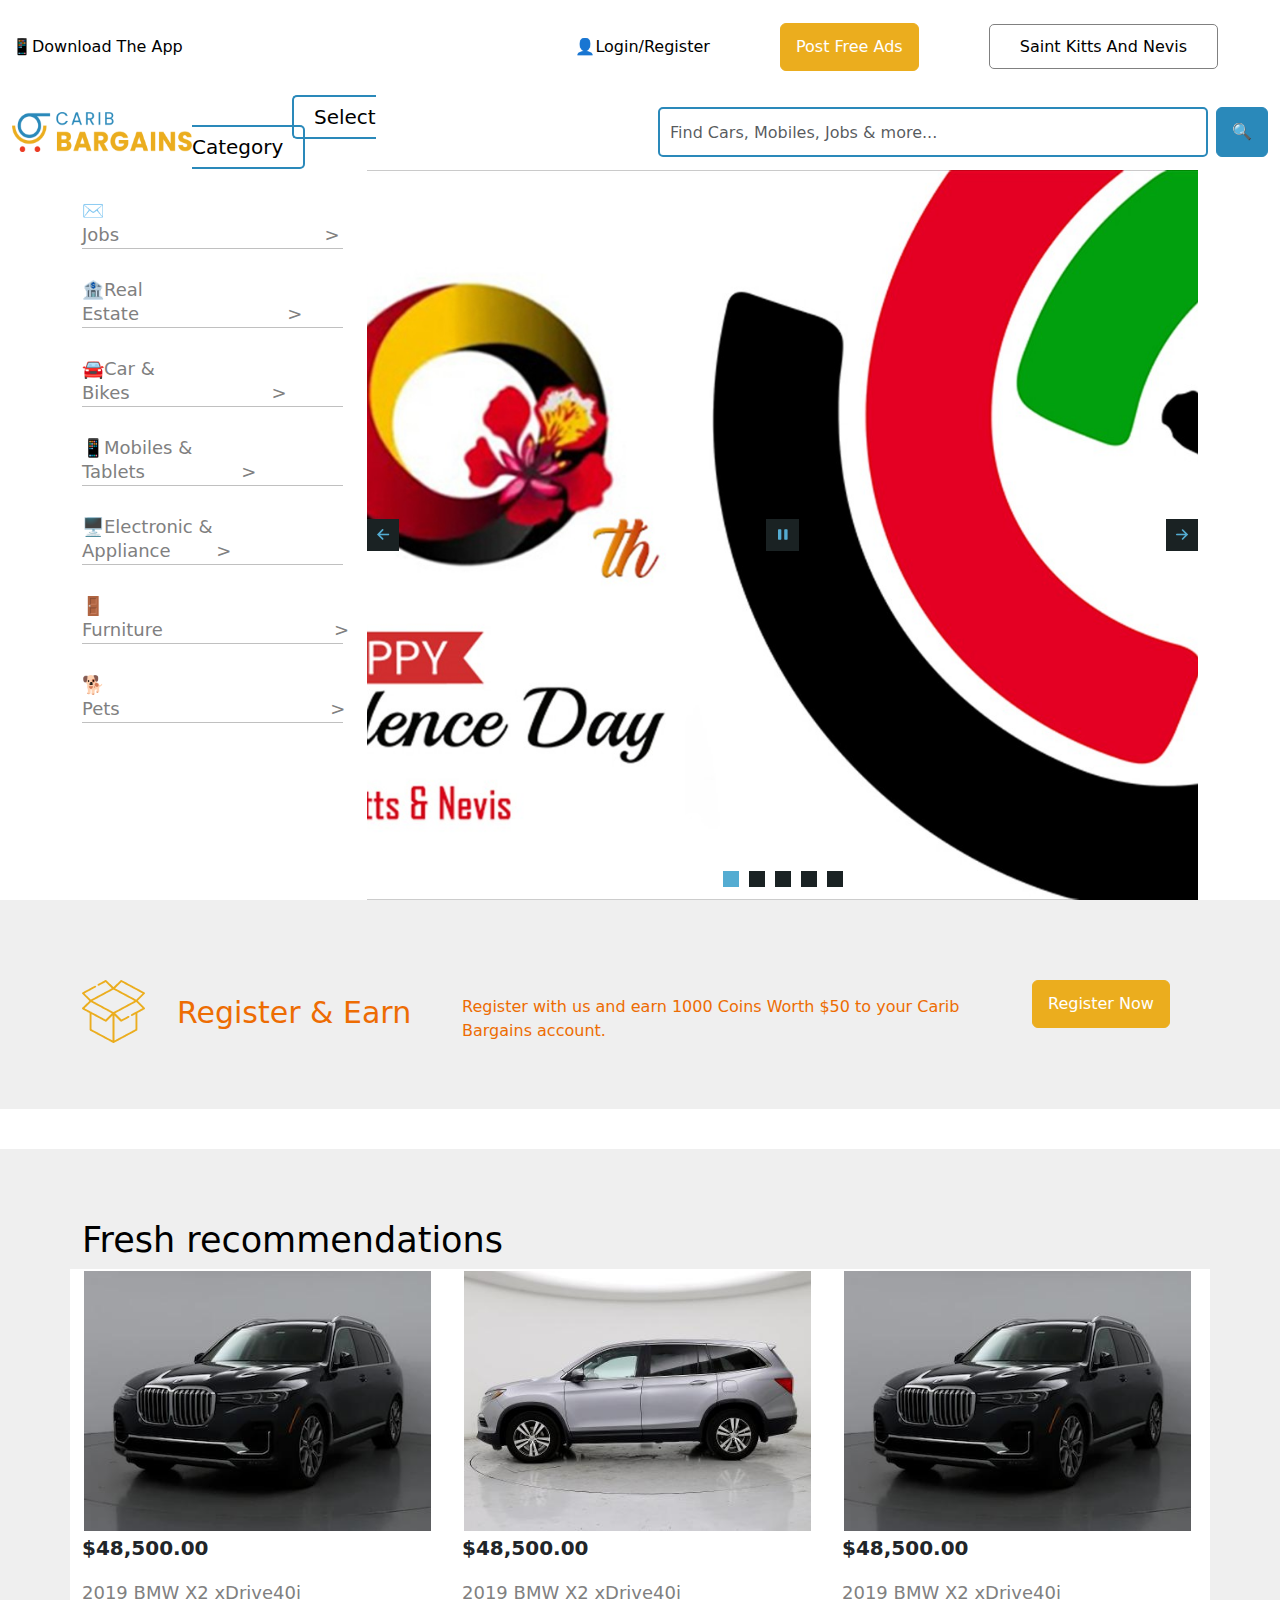
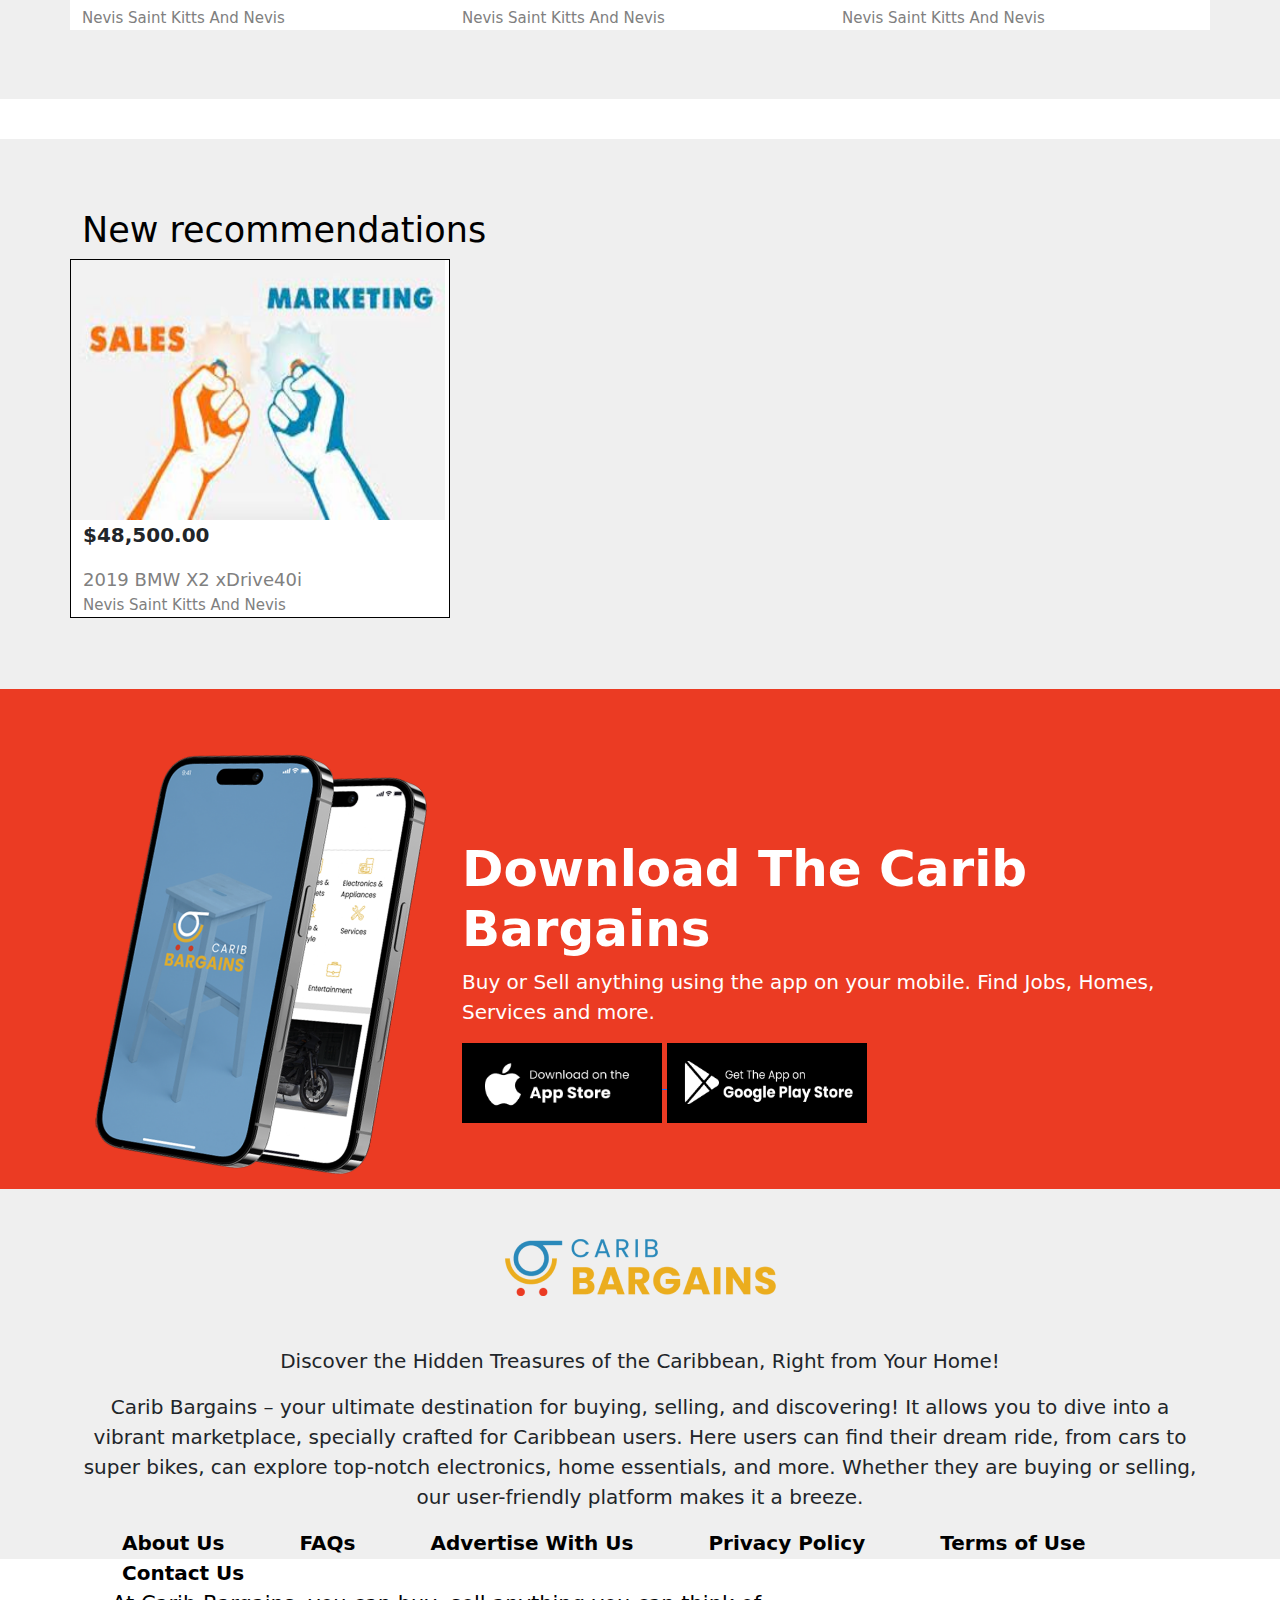
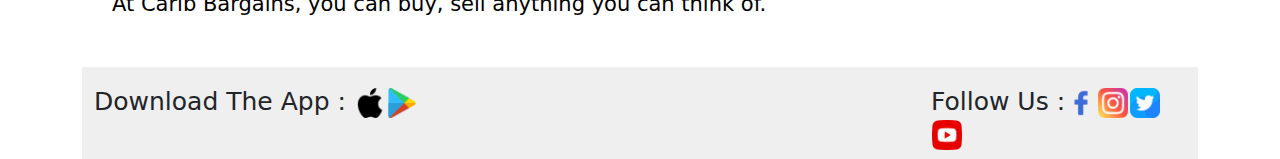
==== index.html @ 349524bf "done" ====
<!DOCTYPE html>
<html>
<head>
	<meta charset="utf-8">
	<meta name="viewport" content="width=device-width, initial-scale=1">
	<title>Carib Bargains</title>
	<link rel="stylesheet" type="text/css" href="https://cdn.jsdelivr.net/npm/bootstrap@5.3.2/dist/css/bootstrap.min.css">
   <link rel="stylesheet" type="text/css" href="css/style.css">
</head>
<!-- Start WOWSlider.com HEAD section -->
<link rel="stylesheet" type="text/css" href="engine1/style.css" />
<script type="text/javascript" src="engine1/jquery.js"></script>
<!-- End WOWSlider.com HEAD section -->
<body>

<nav class="navbar navbar-expand-lg">
  <div class="container-fluid nav1">
    <a href="">📱Download The App</a>
    <button class="navbar-toggler" type="button" data-bs-toggle="collapse" data-bs-target="#navbarSupportedContent" aria-controls="navbarSupportedContent" aria-expanded="false" aria-label="Toggle navigation">
      <span class="navbar-toggler-icon"></span>
    </button>
    <div class="collapse navbar-collapse" id="navbarSupportedContent">
      <ul class="navbar-nav ms-auto">
        <li>
            <a href="">👤Login/Register</a>
            <a class="btn btn-primary" href="">Post Free Ads</a>
            <a class="btn1 btn-primary" href="">Saint Kitts And Nevis</a>
        </li>
      </ul>
    </div>
  </div>
</nav>

<header>
<nav class="navbar navbar-expand-lg navbar-light nav1">
  <div class="container-fluid">
    <a href="">
    <img src="images/img2.jpg">
</a>
    <div class="collapse navbar-collapse" id="navbarSupportedContent">
      <ul class="navbar-nav ms-auto">
        <li>
            <a class="btn2 btn-primary" href="">Select Category</a>
        </li>
      </ul>
    </div>
      <div class="collapse navbar-collapse" id="navbarSupportedContent">
      <form class="d-flex">
        <input class="form-control me-2" type="search" placeholder="Find Cars, Mobiles, Jobs & more..." aria-label="Search">
        <button class="btn btn-outline-success" type="submit">🔍</button>
      </form>
    </div>
</div>
  </div>
</nav>
</header>
<div class="container">
        <div class="row">
            <div class="col-md-3 nav02">
            	<div class="nav2 ">
                <a href="">✉️Jobs<del>hhhhhhhhhhhhhhhggg</del>></a><br>
                <span class="tooltiptext">IT-Engineer & Developer<br>
Sales & Marketing<br>
Hotel & Travel Executive<br>
Others</span>
            </div>
                <div class="nav2">
                	<a href="">🏦Real Estate<del>hhhhhhhhhhhhh</del>></a><br>
                	<span class="tooltiptext">Commercial Property For Rent<br>
Houses - Apartments For Rent<br>
Others</span>
                </div>
                <div class="nav2">
                	<a href="">🚘Car & Bikes<del>hhhhihhhhhhhh</del>></a><br>
                	<span class="tooltiptext">Commerial Vehicles<br>
Motorcycles<br>
Scooters<br>
Spare-Parts<br>
Other</span>
                </div>
                <div class="nav2">
                	<a href="">📱Mobiles & Tablets<del>hhihhhhhh</del>></a><br>
                	<span class="tooltiptext">Mobile Phones<br>
Accessories<br>
Others</span>
                </div>
                <div class="nav2">
                	<a href="">🖥️Electronic & Appliance<del>hhhh</del>></a><br>
                	<span class="tooltiptext">ACs,TV & Fridge<br>
Computers & Laptop<br>
Others</span>
                </div>
                <div class="nav2">
                	<a href="">🚪Furniture<del>hhhhhhhhhhhhhhh</del>></a><br>
                	<span class="tooltiptext">Sofa & Dining<br>
Kids Furniture<br>
Others</span>
                </div>
                <div class="nav2">
                     <a href="">🐕Pets<del>hhhihhhhhhhhhhhhggg</del>></a><br>
                     <span class="tooltiptext">Fishes & Aquarium
<br>Dogs</span>
                </div>
            </div>
            <div class="col-md-9 nav3">
            	<!-- Start WOWSlider.com BODY section -->
<div id="wowslider-container1">
<div class="ws_images"><ul>
		<li><img src="data1/images/img3.jpg" alt="img3" title="img3" id="wows1_0"/></li>
		<li><img src="data1/images/img4.jpg" alt="img4" title="img4" id="wows1_1"/></li>
		<li><img src="data1/images/img5.jpg" alt="img5" title="img5" id="wows1_2"/></li>
		<li><a href="http://wowslider.net"><img src="data1/images/img6.jpg" alt="css slider" title="img6" id="wows1_3"/></a></li>
		<li><img src="data1/images/img7.jpg" alt="img7" title="img7" id="wows1_4"/></li>
	</ul></div>
	<div class="ws_bullets"><div>
		<a href="#" title="img3"><span><img src="data1/tooltips/img3.jpg" alt="img3"/>1</span></a>
		<a href="#" title="img4"><span><img src="data1/tooltips/img4.jpg" alt="img4"/>2</span></a>
		<a href="#" title="img5"><span><img src="data1/tooltips/img5.jpg" alt="img5"/>3</span></a>
		<a href="#" title="img6"><span><img src="data1/tooltips/img6.jpg" alt="img6"/>4</span></a>
		<a href="#" title="img7"><span><img src="data1/tooltips/img7.jpg" alt="img7"/>5</span></a>
	</div></div><div class="ws_script" style="position:absolute;left:-99%"><a href="http://wowslider.net">html slider</a> by WOWSlider.com v9.0</div>
<div class="ws_shadow"></div>
</div>	
<script type="text/javascript" src="engine1/wowslider.js"></script>
<script type="text/javascript" src="engine1/script.js"></script>
<!-- End WOWSlider.com BODY section -->
            </div>
        </div>
    </div>
<footer>
    <div class="container">
        <div class="row">
            <div class="col-md-1 nav4">
            	<img src="images/img8.jpg">
            </div>
            <div class="col-md-3 nav4">
            	<h1>Register & Earn</h1>
            </div>
            <div class="col-md-6 nav4">
            	<p>Register with us and earn 1000 Coins Worth $50 to your Carib Bargains account.</p>
            </div>
            <div class="col-md-2 nav4">
            	<a class="btn btn-primary" href="">Register Now</a>
            </div>
        </div>
    </div>
</footer>

<main>
	<div class="container">
        <div class="row">
            <div class="col-md-12 nav6">
                <h1>Fresh recommendations</h1>
            </div>
        </div>
    </div>

    <div class="container">
        <div class="row">
            <div class="col-md-4 nav5">
                <img src="images/img9.jpg">
                <p>$48,500.00</p>
                <p1>2019 BMW X2 xDrive40i</p1><br>
                <p2>Nevis Saint Kitts And Nevis</p2>
            </div>
            <div class="col-md-4 nav5">
                <img src="images/img10.jpg">
                <p>$48,500.00</p>
                <p1>2019 BMW X2 xDrive40i</p1><br>
                <p2>Nevis Saint Kitts And Nevis</p2>
            </div>
            <div class="col-md-4 nav5">
                <img src="images/img9.jpg">
                <p>$48,500.00</p>
                <p1>2019 BMW X2 xDrive40i</p1><br>
                <p2>Nevis Saint Kitts And Nevis</p2>
            </div>
    </div>
    </div>
</main>

<main>
<div class="container">
        <div class="row">
            <div class="col-md-12 nav6">
                <h1>New recommendations</h1>
            </div>
        </div>
    </div>

    <div class="container">
        <div class="row">
            <div class="col-md-4 nav7">
                <img src="images/img11.jpg">
                <p>$48,500.00</p>
                <p1>2019 BMW X2 xDrive40i</p1><br>
                <p2>Nevis Saint Kitts And Nevis</p2>
            </div>
    </div>
    </div>
</main>

<section>
	<div class="container">
        <div class="row">
            <div class="col-md-4 nav8">
                <img src="images/img12.jpg">
            </div>
            <div class="col-md-8 nav9">
                <h1>Download The Carib Bargains</h1>
                <p>Buy or Sell anything using the app on your mobile. Find Jobs, Homes, Services and more.</p>
                <a href="">
                <img src="images/img13.jpg">
                <img src="images/img14.jpg">
                </a>
            </div>
        </div>
    </div>
</section>

<article>
    <div class="container">
        <div class="row">
            <div class="col-md-12 nav10">
                <img src="images/img2.jpg">
            </div>
        </div>
    </div>

    <div class="container">
        <div class="row">
            <div class="col-md-12 nav10">
                <p>Discover the Hidden Treasures of the Caribbean, Right from Your Home!</p>
            </div>
        </div>
    </div>

    <div class="container">
        <div class="row">
            <div class="col-md-12 nav11">
                <p>Carib Bargains – your ultimate destination for buying, selling, and discovering! It allows you to dive into a vibrant marketplace, specially crafted for Caribbean users. Here users can find their dream ride, from cars to super bikes, can explore top-notch electronics, home essentials, and more. Whether they are buying or selling, our user-friendly platform makes it a breeze.</p>
            </div>
        </div>
    </div>

    <div class="container">
        <div class="row">
            <div class="col-md-12 nav12">
                <a href="">About Us</a>
                <a href="">FAQs</a>
                <a href="">Advertise With Us</a>
                <a href="">Privacy Policy</a>
                <a href="">Terms of Use</a>
                <a href="">Contact Us</a>
            </div>
        </div>
    </div>
</article>

    <div class="container">
        <div class="row">
            <div class="col-md-9 nav13">
                <p>At Carib Bargains, you can buy, sell anything you can think of.</p>
            </div>
            <div class="col-md-3 nav13">
        </div>
    </div>

<footer>
     <div class="container">
        <div class="row">
            <div class="col-md-9 nav14">
                <h1>Download The App : <img src="images/img15.jpg"><img src="images/img16.jpg"></h1>

            </div>
            <div class="col-md-3 nav14">
 <h1>Follow Us :<img src="images/img17.jpg"><img src="images/img18.jpg"><img src="images/img19.jpg"><img src="images/img20.jpg"></h1>
            </div>
        </div>
    </div>
</footer>

</body>
<script src="https://cdn.jsdelivr.net/npm/@popperjs/core@2.11.8/dist/umd/popper.min.js" integrity="sha384-I7E8VVD/ismYTF4hNIPjVp/Zjvgyol6VFvRkX/vR+Vc4jQkC+hVqc2pM8ODewa9r" crossorigin="anonymous"></script>
<script src="https://cdn.jsdelivr.net/npm/@popperjs/core@2.9.2/dist/umd/popper.min.js" integrity="sha384-IQsoLXl5PILFhosVNubq5LC7Qb9DXgDA9i+tQ8Zj3iwWAwPtgFTxbJ8NT4GN1R8p" crossorigin="anonymous"></script>
</html>
---- css/style.css ----
*{margin: 0;
padding: 0;}

nav{position: absolute;}

nav img{height: 40px;
width: 180px;}

nav ul li a{text-decoration: none;
padding-left: 40px;
color: grey;
margin-right: 50px !important;
margin: 15px;}

.btn{background: #ebad1e;
color: white !important;
border: solid #ebad1e 1px;
padding: 11px 15px;}

.btn1{background: white;
border: solid grey 1px;
color: black;
padding: 12px 30px;
border-radius: 5px;}

.nav1 a{text-decoration: none;
color: black;}

.d-flex input{width: 550px;
height: 50px;
margin-left: 180px;
border-radius: 5px;
padding-left: 10px;
border: solid #2a89ba 2px;}

header a{font-size: 20px;}

.d-flex button{background: #2a89ba;
border: solid #2a89ba 1px;}

.nav2{margin-top: 30px;
margin-bottom: 30px;
border-bottom: solid silver 1px;}

.nav2 a {text-decoration: none;
color: grey;
font-size: 18px;
line-height: -0px;}

.nav4{margin-top: 80px;
margin-bottom: 50px;}

.nav4 h1{font-size: 30px;
margin-top: 15px;
color: #ed6c02}

.nav4 p{padding-top: 15px;
color: #ed6c02}

footer{background: #efefef}

main{background: #efefef;
margin-top: 40px;width: 100%;
height: 550px;}

.nav6 h1{color: black;
font-size: 35px;
padding-top: 70px}

.nav5{background: white;}

.nav5 img{margin: 2px;
height: 260px;}

.nav5 p{font-size: 20px;
font-weight: 600;}

.nav5 p1{color: grey;
font-size: 18px;
font-weight: 500;}

.nav5 p2{color: grey;
font-size: 15px;
font-weight: 400;}

.nav7{background: white;
border: solid black 1px;}

.nav7 img{margin-left: -12px;
height: 260px;
width: 374px}

.nav7 p{font-size: 20px;
font-weight: 600;}

.nav7 p1{color: grey;
font-size: 18px;
font-weight: 500;}

.nav7 p2{color: grey;
font-size: 15px;
font-weight: 400;}

del{color: white;}


	/* Tooltip container */
.nav2 {
    position: relative;
    cursor: pointer;
}

/* Tooltip text */
.tooltiptext {
    visibility: hidden;
    background-color: #ebad1e;
    height: 140px;
    color: #fff;
    text-align: left;
    border-radius: 5px;
    width: 250px;
    padding: 15px;
    position: absolute;
    z-index: 1000;
    bottom: -400%; /* Position the tooltip above the element */
    left: 147%;
    transform: translateX(-50%);
    opacity: 0;
    transition: opacity 0.3s;
border: solid white 1px;}

/* Show the tooltip when hovering over the container */
.nav2:hover .tooltiptext {
    visibility: visible;
    opacity: 1;
}

.nav8 img{height: 450px;
width: 350px;
margin-top: 50px;}

.nav9 h1{margin-top: 150px;
font-size: 50px;
font-weight: 600;
color: white;}

.nav9 p{font-size: 20px;
color: white;}

section{background: #eb3b23}

.nav2 a:hover{color: #eb3b23;}

.btn:hover{background: #eb3b23;
border: solid #eb3b23 1px;}

.btn2{border: solid #2a89ba 2px;
padding: 8px 20px;
border-radius: 5px;
margin-left: 100px;}

.nav9 img{width: 200px;
height: 80px;}

.nav10{display: flex;
justify-content: center;
margin-top: 50px;}

.nav10 p{font-size: 20px;
text-align: center;}

.nav11 p{font-size: 20px;
text-align: center;}

.nav12 a{text-decoration: none;
color: black;
margin: 30px;
font-weight: 600;
margin-left: 40px;
font-size: 20px;}

.nav12 a:hover{border-bottom: solid black 2px;}

article{background: #efefef;
height: 370px;}

.nav13 p{color: black;
font-size: 21px;
padding: 30px;}

.nav13 a{text-decoration: none;
margin-top: 60px;
background: #eb3b23;
border: solid #eb3b23 2px;
color: white;
padding: 10px 20px;
border-radius: 7px;}

.nav14 h1{font-size: 25px;
padding-top: 20px;}

.nav14 img{height: 30px;
width: 30px;
margin: 1px;
cursor: pointer;}
---- engine1/style.css ----
/*
 *	generated by WOW Slider 9.0
 *	template Convex
 */
@import url(https://fonts.googleapis.com/css?family=Gurajada&subset=latin,telugu);
@font-face {
  font-family: 'ws-ctrl-convex';
  src: url('ws-ctrl-convex.eot');
  src: url('ws-ctrl-convex.eot#iefix') format('embedded-opentype'),
       url('ws-ctrl-convex.svg#ws-ctrl-convex') format('svg');
  font-weight: normal;
  font-style: normal;
}
@font-face {
  font-family: 'ws-ctrl-convex';
  src: url('[data-uri]') format('woff'),
       url('[data-uri]') format('truetype');
}
#wowslider-container1 { 
	display: block;
	zoom: 1; 
	position: relative;
	width: 100%;
	max-width: 100%;
	max-height:none;
	margin:0px auto 0px;
	z-index:90;
	text-align:left; /* reset align=center */
	font-size: 10px;
	text-shadow: none; /* fix some user styles */

	/* reset box-sizing (to boostrap friendly) */
	-webkit-box-sizing: content-box;
	-moz-box-sizing: content-box;
	box-sizing: content-box; 
}
* html #wowslider-container1{ width:1280px }
#wowslider-container1 .ws_images ul{
	position:relative;
	width: 10000%; 
	height:100%;
	left:0;
	list-style:none;
	margin:0;
	padding:0;
	border-spacing:0;
	overflow: visible;
	/*table-layout:fixed;*/
}
#wowslider-container1 .ws_images ul li{
	position: relative;
	width:1%;
	height:100%;
	line-height:0; /*opera*/
	overflow: hidden;
	float:left;
	/*font-size:0;*/
	padding:0 0 0 0 !important;
	margin:0 0 0 0 !important;
}

#wowslider-container1 .ws_images{
	position: relative;
	left:0;
	top:0;
	height:100%;
	max-height:none;
	max-width: 100%;
	vertical-align: top;
	border:none;
	overflow: hidden;
}
#wowslider-container1 .ws_images ul a{
	width:100%;
	height:100%;
	max-height:none;
	display:block;
	color:transparent;
}
#wowslider-container1 img{
	max-width: none !important;
}
#wowslider-container1 .ws_images .ws_list img,
#wowslider-container1 .ws_images > div > img{
	width:100%;
	border:none 0;
	max-width: none;
	padding:0;
	margin:0;
}
#wowslider-container1 .ws_images > div > img {
	max-height:none;
}

#wowslider-container1 .ws_images iframe {
	position: absolute;
	z-index: -1;
}

#wowslider-container1 .ws-title > div {
	display: inline-block !important;
}

#wowslider-container1 a{ 
	text-decoration: none; 
	outline: none; 
	border: none; 
}

#wowslider-container1  .ws_bullets { 
	float: left;
	position:absolute;
	z-index:70;
}
#wowslider-container1  .ws_bullets div{
	position:relative;
	float:left;
	font-size: 0px;
}
/* compatibility with Joomla styles */
#wowslider-container1  .ws_bullets a {
	line-height: 0;
}

#wowslider-container1  .ws_script{
	display:none;
}
#wowslider-container1 sound, 
#wowslider-container1 object{
	position:absolute;
}

/* prevent some of users reset styles */
#wowslider-container1 .ws_effect {
	position: static;
	width: 100%;
	height: 100%;
}

#wowslider-container1 .ws_photoItem {
	border: 2em solid #fff;
	margin-left: -2em;
	margin-top: -2em;
}
#wowslider-container1 .ws_cube_side {
	background: #A6A5A9;
}


#wowslider-container1.ws_gestures {
	cursor: -webkit-grab;
	cursor: -moz-grab;
	cursor: url("[data-uri]"), move;
}
#wowslider-container1.ws_gestures.ws_grabbing {
	cursor: -webkit-grabbing;
	cursor: -moz-grabbing;
	cursor: url("[data-uri]"), move;
}

/* hide controls when video start play */
#wowslider-container1.ws_video_playing .ws_bullets,
#wowslider-container1.ws_video_playing .ws_fullscreen,
#wowslider-container1.ws_video_playing .ws_next,
#wowslider-container1.ws_video_playing .ws_prev {
	display: none;
}


/* youtube/vimeo buttons */
#wowslider-container1 .ws_video_btn {
	position: absolute;
	display: none;
	cursor: pointer;
	top: 0;
	left: 0;
	width: 100%;
	height: 100%;
	z-index: 55;
}
#wowslider-container1 .ws_video_btn.ws_youtube,
#wowslider-container1 .ws_video_btn.ws_vimeo {
	display: block;
}
#wowslider-container1 .ws_video_btn div {
	position: absolute;
	background-image: url(./playvideo.png);
	background-size: 200%;
	top: 50%;
	left: 50%;
	width: 7em;
	height: 5em;
	margin-left: -3.5em;
	margin-top: -2.5em;
}
#wowslider-container1 .ws_video_btn.ws_youtube div {
	background-position: 0 0;
}
#wowslider-container1 .ws_video_btn.ws_youtube:hover div {
	background-position: 100% 0;
}
#wowslider-container1 .ws_video_btn.ws_vimeo div {
	background-position: 0 100%;
}
#wowslider-container1 .ws_video_btn.ws_vimeo:hover div {
	background-position: 100% 100%;
}

#wowslider-container1 .ws_playpause.ws_hide {
	display: none !important;
}
/* bullets */
#wowslider-container1  .ws_bullets { 
	padding: 0px; 
}
#wowslider-container1 .ws_bullets a { 
	position:relative;
	display: inline-block;
	width: 0;
	margin: 3px 5px;
	padding: 8px;	

	-webkit-perspective: 80px;
	perspective: 80px;
} 
#wowslider-container1 .ws_bullets a > span {
	position:absolute;
	display: block;
	top:0;
	right: 0;
	height:100%;
	width:100%;
	-webkit-transform-style: preserve-3d;
	transform-style: preserve-3d;

	-webkit-transition: -webkit-transform 0.5s ease;
  	transition: -webkit-transform 0.5s ease, transform 0.5s ease;
}

#wowslider-container1 .ws_bullets a > span:before,
#wowslider-container1 .ws_bullets a > span:after {
	content: '';
	display: block;
	height:100%;
	background: #54acd2;

  	-webkit-transform: rotateX(-90deg) translateZ(-8px) translateY(8px);
  	transform: rotateX(-90deg) translateZ(-8px) translateY(8px);
}
#wowslider-container1 .ws_bullets a > span:after {
	position: absolute;
	top: 0;
	left: 0;
	width: 100%;
	height: 100%;
  	background: #1A2223;
  	-webkit-transform: rotateX(0deg);
  	transform: rotateX(0deg);
}

#wowslider-container1 .ws_bullets a.ws_overbull > span,
#wowslider-container1 .ws_bullets a.ws_selbull > span {
    -webkit-transform: rotateX(-90deg) translateZ(8px) translateY(8px);
    transform: rotateX(-90deg) translateZ(8px) translateY(8px);
}




/* play/pause, arrows */
#wowslider-container1 a.ws_next,
#wowslider-container1 a.ws_prev,
#wowslider-container1 .ws_playpause {
	position:absolute;
	font: 2em "ws-ctrl-convex";
	width: 2.5em;
	height: 2.5em;
	top:50%;
	
	margin-top: -1.25em;
	color: #ffffff;
	z-index: 100;

	-webkit-perspective: 20em;
	perspective: 20em;
}
#wowslider-container1 a.ws_next {
	right: 0;
}
#wowslider-container1 a.ws_prev {
	left: 0;
}
#wowslider-container1 .ws_playpause {
	left:50%;
	margin-left:-1.25em;
}

#wowslider-container1 a.ws_next > span,
#wowslider-container1 a.ws_prev > span,
#wowslider-container1 .ws_playpause > span,
#wowslider-container1 .ws_bullets a > span {
	display: block;
	-webkit-transform-style: preserve-3d;
	transform-style: preserve-3d;

	-webkit-transition: -webkit-transform 0.5s ease;
  	transition: -webkit-transform 0.5s ease, transform 0.5s ease;
}


#wowslider-container1 a.ws_next > span:before,
#wowslider-container1 a.ws_prev > span:before,
#wowslider-container1 .ws_playpause > span:before,
#wowslider-container1 a.ws_next > span:after,
#wowslider-container1 a.ws_prev > span:after,
#wowslider-container1 .ws_playpause > span:after {
	display: block;
	text-align: center;
	line-height: 2.5em;
	height:100%;
	background: #54acd2;
	color: #1A2223;

  	-webkit-transform: rotateX(-90deg) translateZ(-1.25em) translateY(1.25em);
  	transform: rotateX(-90deg) translateZ(-1.25em) translateY(1.25em);
}
#wowslider-container1 .ws_play > span:before,
#wowslider-container1 .ws_play > span:after{
	content:"\e800";
}
#wowslider-container1 .ws_pause > span:before,
#wowslider-container1 .ws_pause > span:after{
	content:"\e801";
}
#wowslider-container1 a.ws_next > span:before,
#wowslider-container1 a.ws_next > span:after {
	content:'\e803';
}
#wowslider-container1 a.ws_prev > span:before,
#wowslider-container1 a.ws_prev > span:after {
	content:'\e802';
}

#wowslider-container1 a.ws_next > span:after,
#wowslider-container1 a.ws_prev > span:after,
#wowslider-container1 .ws_playpause > span:after {
	position: absolute;
	top: 0;
	left: 0;
	width: 100%;
	height: 100%;
  	-webkit-transform: rotateX(0deg);
  	transform: rotateX(0deg);
  	background: #1A2223;
	color: #54acd2;
}

#wowslider-container1 a.ws_next:hover > span,
#wowslider-container1 a.ws_prev:hover > span,
#wowslider-container1 .ws_playpause:hover > span {
    -webkit-transform: rotateX(-90deg) translateZ(1.25em) translateY(1.25em);
    transform: rotateX(-90deg) translateZ(1.25em) translateY(1.25em);
}/* bottom center */
#wowslider-container1  .ws_bullets {
	bottom:1.5em;
	left:50%;
}
#wowslider-container1  .ws_bullets div{
	left:-50%;
}#wowslider-container1 .ws-title{
	font: 1.3em 'Gurajada', serif;
	position: absolute;
	left: 2em;
	margin-right:10em;
	z-index: 50;

	color:#fff;
	padding: 1em;
	bottom: 30px;
	top: auto;
	opacity: 1;
}
#wowslider-container1 .ws-title div,#wowslider-container1 .ws-title span{
	display:inline-block;
	padding: 0.1em 0.6em;
	background-color: #1A2223;
	color: #54acd2;
}
#wowslider-container1 .ws-title div{
	display:block;
	margin-top:0.5em;
	font-size: 1.3em;
}
#wowslider-container1 .ws-title span{
	text-transform: uppercase;	
	font-size: 2em;
}#wowslider-container1 .ws_images > ul{
	animation: wsBasic 20s infinite;
	-moz-animation: wsBasic 20s infinite;
	-webkit-animation: wsBasic 20s infinite;
}
@keyframes wsBasic{0%{left:-0%} 10%{left:-0%} 20%{left:-100%} 30%{left:-100%} 40%{left:-200%} 50%{left:-200%} 60%{left:-300%} 70%{left:-300%} 80%{left:-400%} 90%{left:-400%} }
@-moz-keyframes wsBasic{0%{left:-0%} 10%{left:-0%} 20%{left:-100%} 30%{left:-100%} 40%{left:-200%} 50%{left:-200%} 60%{left:-300%} 70%{left:-300%} 80%{left:-400%} 90%{left:-400%} }
@-webkit-keyframes wsBasic{0%{left:-0%} 10%{left:-0%} 20%{left:-100%} 30%{left:-100%} 40%{left:-200%} 50%{left:-200%} 60%{left:-300%} 70%{left:-300%} 80%{left:-400%} 90%{left:-400%} }

#wowslider-container1 .ws_bullets  a img{
	position:absolute;
	display:block;
	text-indent:0;
	bottom:15px;
	left:-43px;
	visibility:hidden;
	max-width:none;
}
#wowslider-container1 .ws_bullets a:hover img{
	visibility:visible;
}

#wowslider-container1 .ws_bulframe div div{
	height:48px;
	overflow:visible;
	position:relative;
}
#wowslider-container1 .ws_bulframe div {
	left:0;
	overflow:hidden;
	position:relative;
	width:85px;
}
#wowslider-container1  .ws_bullets .ws_bulframe{
	position:absolute;
	display:none;
	bottom:25px;
	margin-left:8px;
	cursor:pointer;

	/* fixed bulframe hidding in Chrome */
	-webkit-transform: translateZ(0);
	-ms-transform: translateZ(0);
	-o-transform: translateZ(0);
	transform: translateZ(0);
}#wowslider-container1 .ws_bulframe div div{
	height: auto;
}

@media all and (max-width:760px) {
	#wowslider-container1 .ws_fullscreen {
		display: block;
	}
}
@media all and (max-width:400px){
	#wowslider-container1 .ws_controls,
	#wowslider-container1 .ws_bullets,
	#wowslider-container1 .ws_thumbs{
		display: none
	}
}
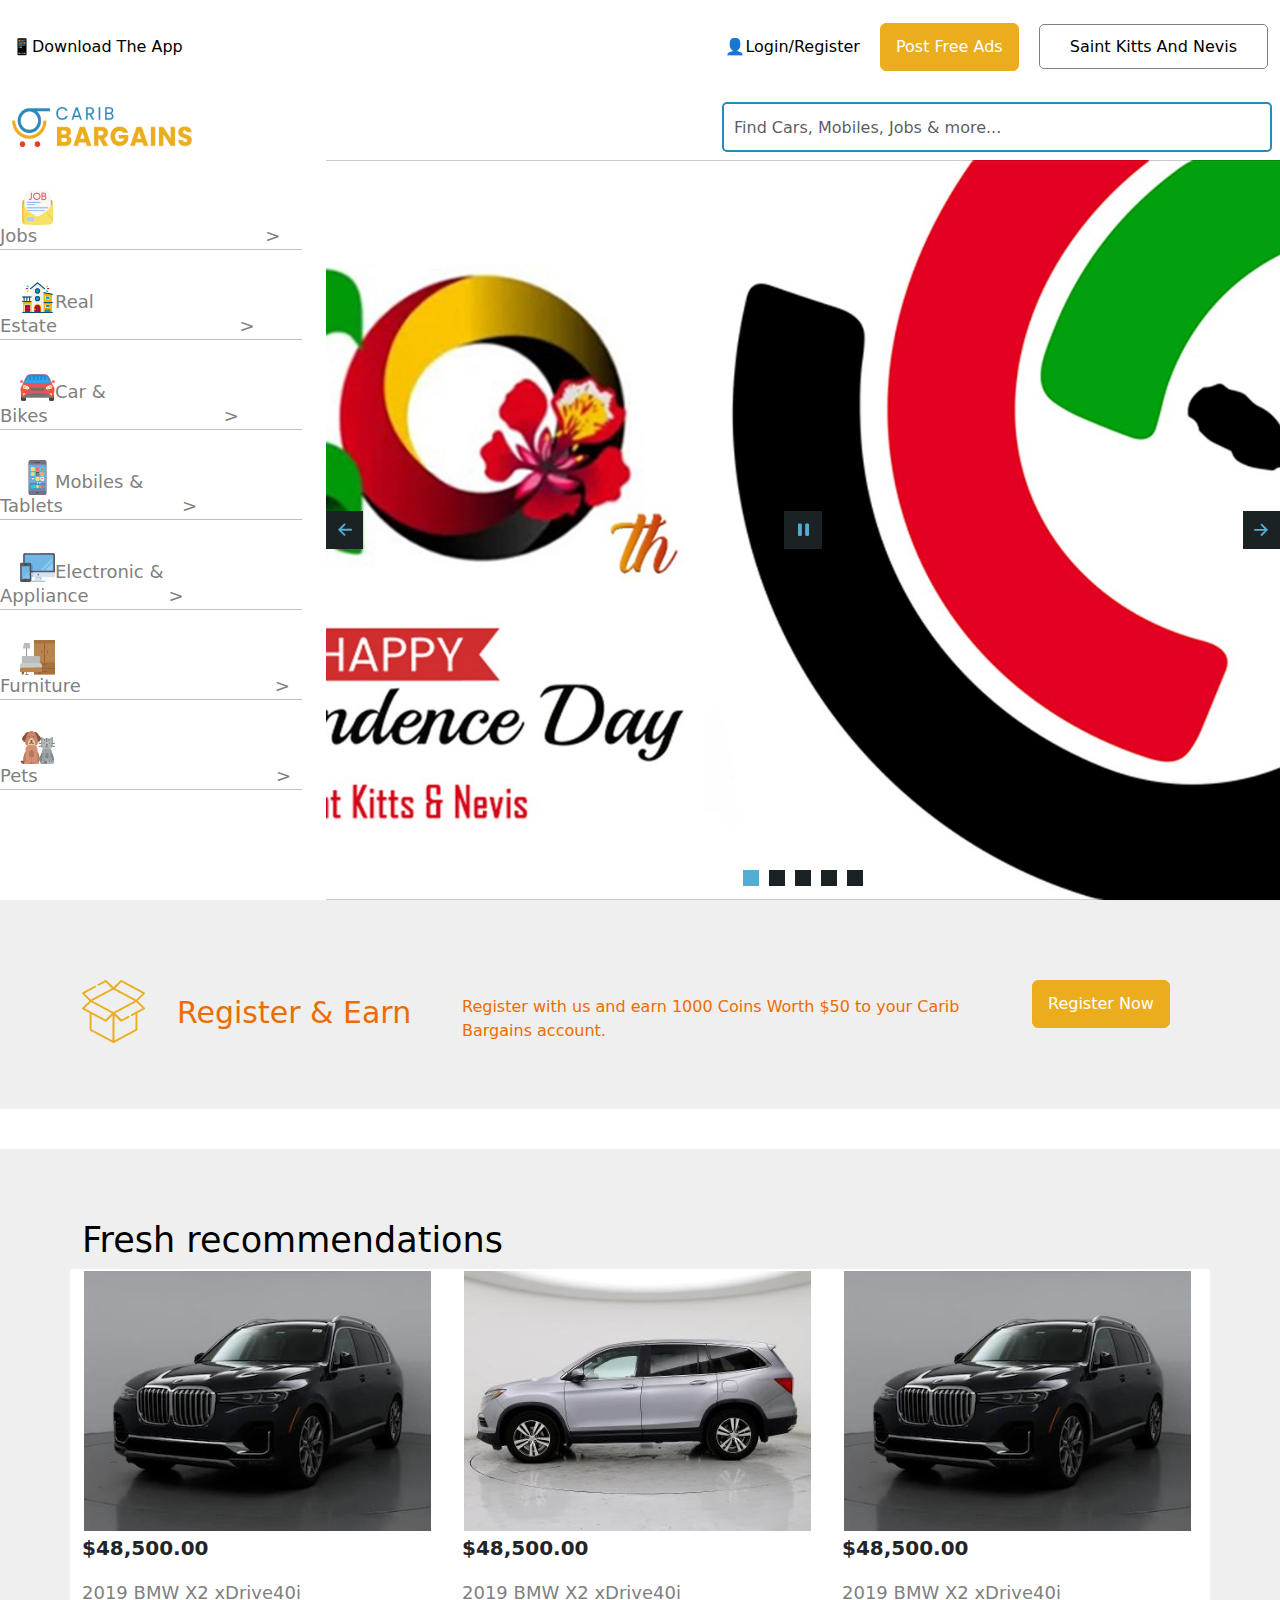
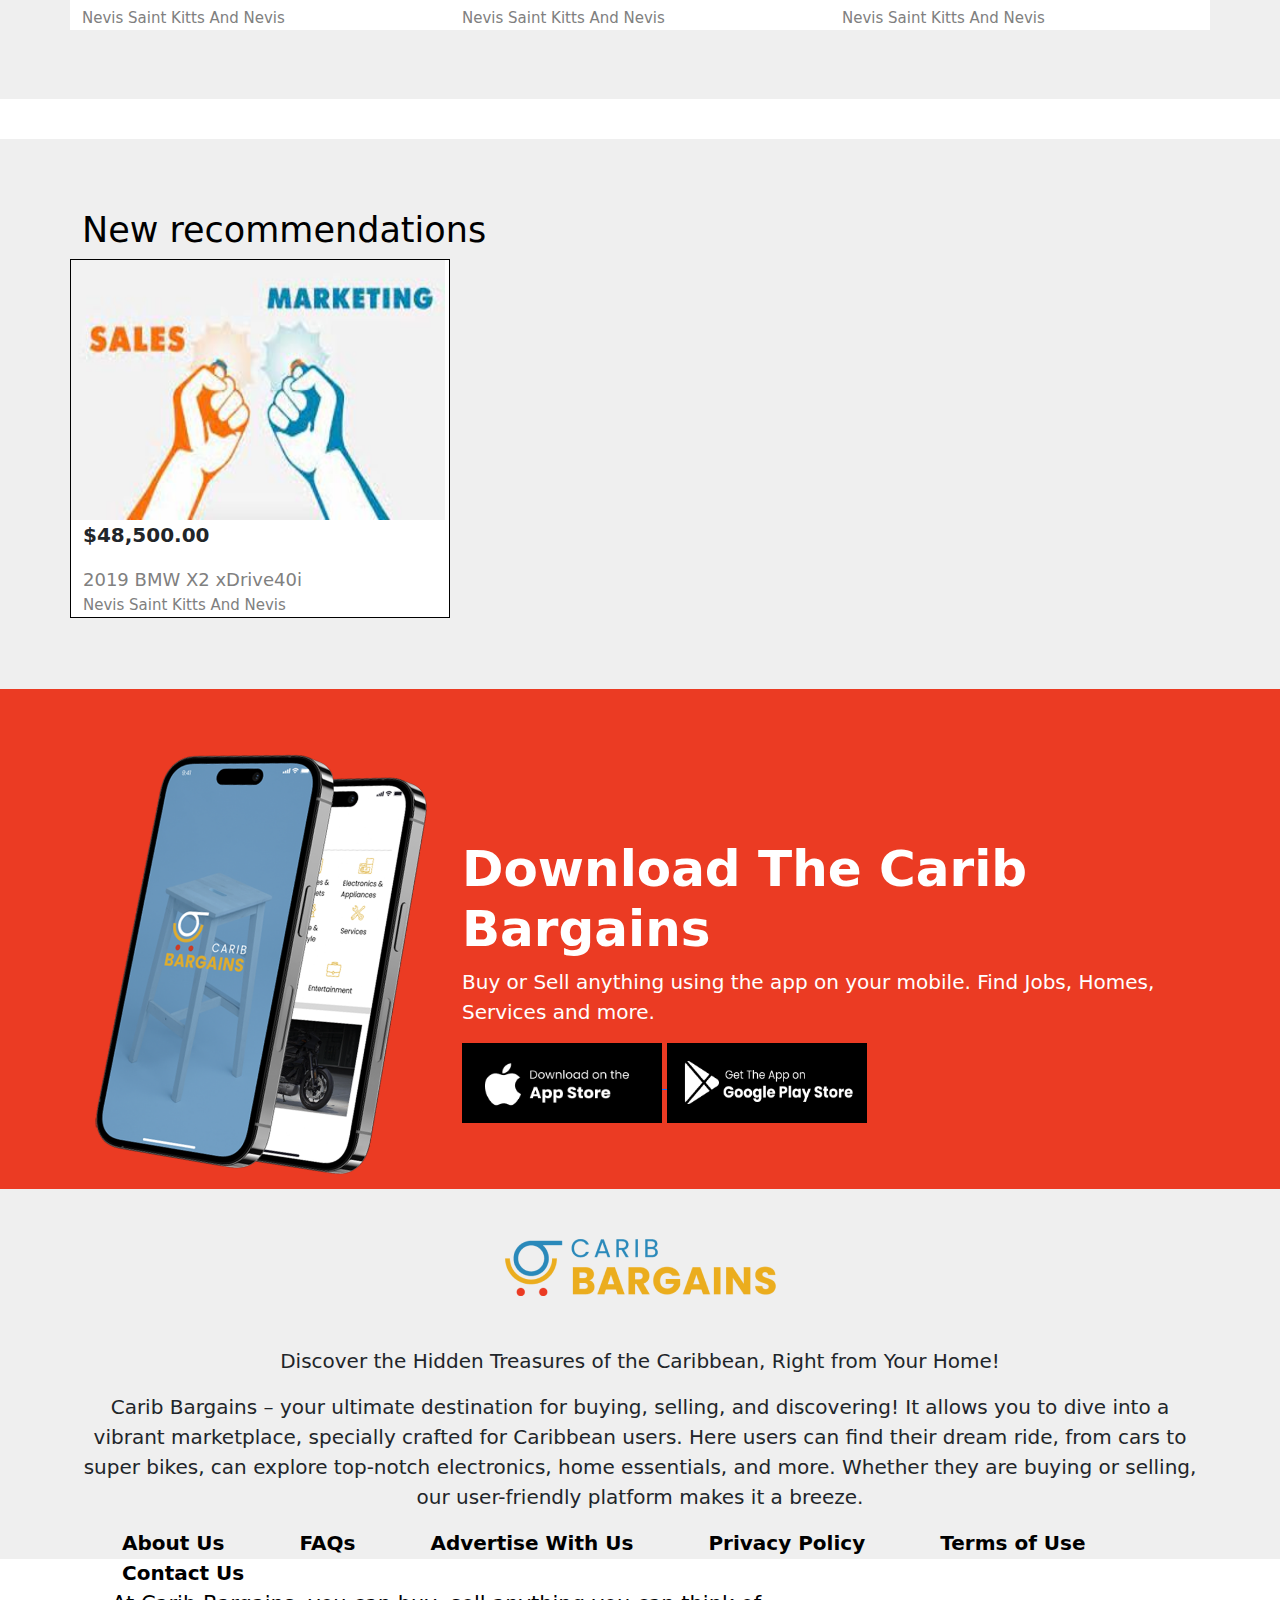
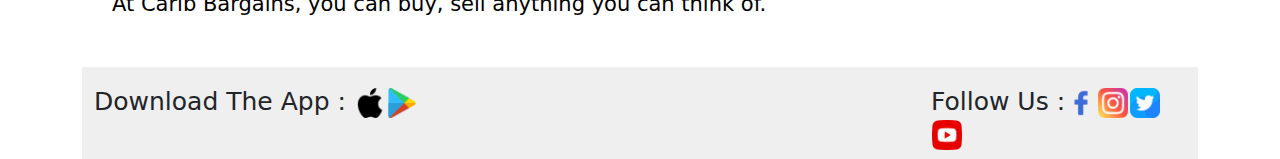
==== commit 1295e27a: "add code" ====
--- a/index.html
+++ b/index.html
@@ -40,7 +40,6 @@
     <div class="collapse navbar-collapse" id="navbarSupportedContent">
       <ul class="navbar-nav ms-auto">
         <li>
-            <a class="btn2 btn-primary" href="">Select Category</a>
         </li>
       </ul>
     </div>
@@ -54,24 +53,24 @@
   </div>
 </nav>
 </header>
-<div class="container">
+
         <div class="row">
             <div class="col-md-3 nav02">
             	<div class="nav2 ">
-                <a href="">✉️Jobs<del>hhhhhhhhhhhhhhhggg</del>></a><br>
+                <a href=""><img src="images/img22.jpg"> Jobs<del>hhhhhhhhhhhhhhhhhggg</del>></a><br>
                 <span class="tooltiptext">IT-Engineer & Developer<br>
 Sales & Marketing<br>
 Hotel & Travel Executive<br>
 Others</span>
             </div>
                 <div class="nav2">
-                	<a href="">🏦Real Estate<del>hhhhhhhhhhhhh</del>></a><br>
+                	<a href=""><img src="images/img23.jpg">Real Estate<del>hhhhhhhhhhhhhhhh</del>></a><br>
                 	<span class="tooltiptext">Commercial Property For Rent<br>
 Houses - Apartments For Rent<br>
 Others</span>
                 </div>
                 <div class="nav2">
-                	<a href="">🚘Car & Bikes<del>hhhhihhhhhhhh</del>></a><br>
+                	<a href=""><img src="images/img24.jpg">Car & Bikes<del>hhhhhhhhhhhlhhhh</del>></a><br>
                 	<span class="tooltiptext">Commerial Vehicles<br>
 Motorcycles<br>
 Scooters<br>
@@ -79,25 +78,25 @@
 Other</span>
                 </div>
                 <div class="nav2">
-                	<a href="">📱Mobiles & Tablets<del>hhihhhhhh</del>></a><br>
+                	<a href=""><img src="images/img25.jpg">Mobiles & Tablets<del>hhihhhhhhhh</del>></a><br>
                 	<span class="tooltiptext">Mobile Phones<br>
 Accessories<br>
 Others</span>
                 </div>
                 <div class="nav2">
-                	<a href="">🖥️Electronic & Appliance<del>hhhh</del>></a><br>
+                	<a href=""><img src="images/img26.jpg">Electronic & Appliance<del>hhhhhhh</del>></a><br>
                 	<span class="tooltiptext">ACs,TV & Fridge<br>
 Computers & Laptop<br>
 Others</span>
                 </div>
                 <div class="nav2">
-                	<a href="">🚪Furniture<del>hhhhhhhhhhhhhhh</del>></a><br>
+                	<a href=""><img src="images/img27.jpg">Furniture<del>hhhhhhhhhhhhhhhhh</del>></a><br>
                 	<span class="tooltiptext">Sofa & Dining<br>
 Kids Furniture<br>
 Others</span>
                 </div>
                 <div class="nav2">
-                     <a href="">🐕Pets<del>hhhihhhhhhhhhhhhggg</del>></a><br>
+                     <a href=""><img src="images/img28.jpg">Pets<del>hhhihhhihhhhhhhhhhhggg</del>></a><br>
                      <span class="tooltiptext">Fishes & Aquarium
 <br>Dogs</span>
                 </div>
--- a/css/style.css
+++ b/css/style.css
@@ -9,7 +9,7 @@
 nav ul li a{text-decoration: none;
 padding-left: 40px;
 color: grey;
-margin-right: 50px !important;
+margin-right: 0px !important;
 margin: 15px;}
 
 .btn{background: #ebad1e;
@@ -28,7 +28,7 @@
 
 .d-flex input{width: 550px;
 height: 50px;
-margin-left: 180px;
+margin-left: 530px;
 border-radius: 5px;
 padding-left: 10px;
 border: solid #2a89ba 2px;}
@@ -38,14 +38,15 @@
 .d-flex button{background: #2a89ba;
 border: solid #2a89ba 1px;}
 
-.nav2{margin-top: 30px;
+.nav2{margin-top: 40px;
 margin-bottom: 30px;
 border-bottom: solid silver 1px;}
 
 .nav2 a {text-decoration: none;
 color: grey;
 font-size: 18px;
-line-height: -0px;}
+line-height: -0px;
+padding-left: 20px;}
 
 .nav4{margin-top: 80px;
 margin-bottom: 50px;}
@@ -135,6 +136,10 @@
     opacity: 1;
 }
 
+.nav2 img{height: 35px;
+width: 35px;
+margin-top: -10px;}
+
 .nav8 img{height: 450px;
 width: 350px;
 margin-top: 50px;}
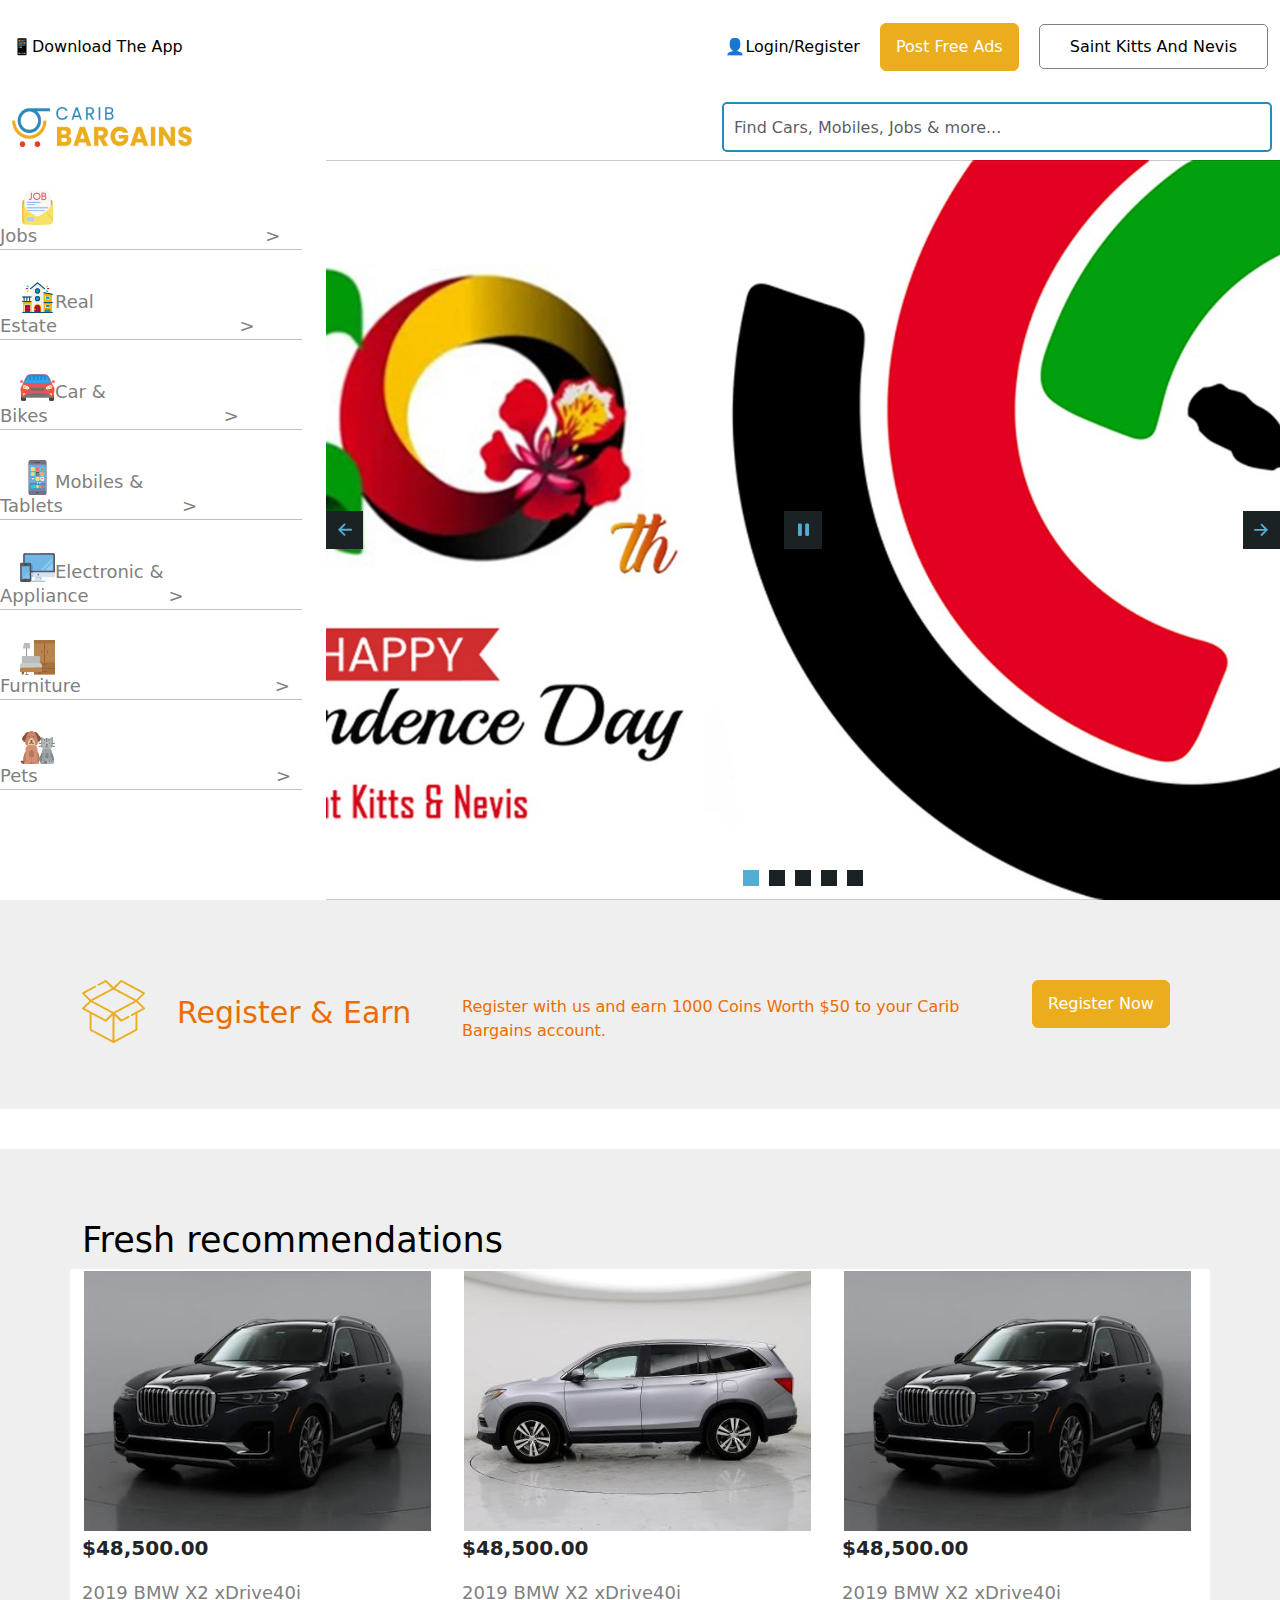
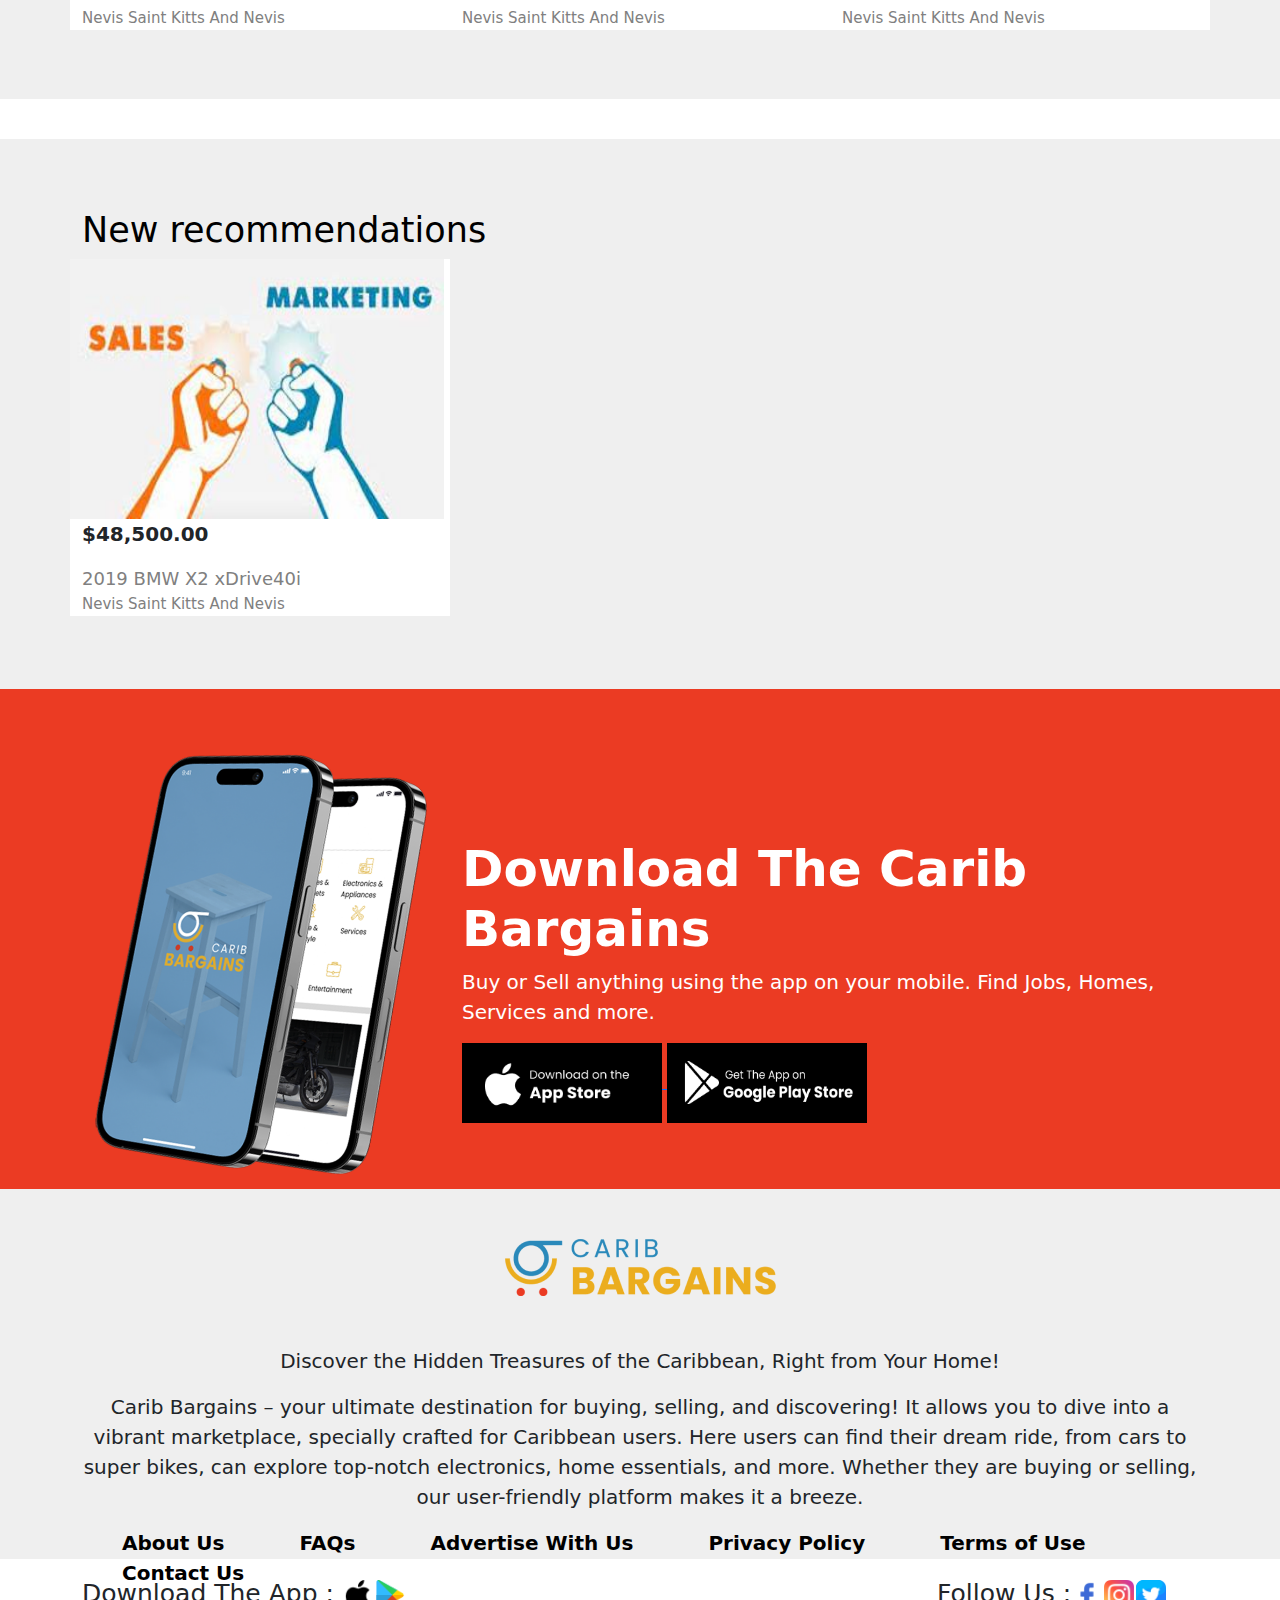
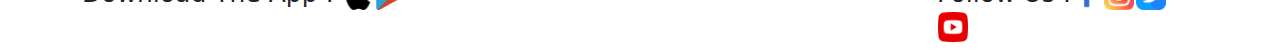
==== commit 761b2949: "add pages" ====
--- a/index.html
+++ b/index.html
@@ -56,49 +56,33 @@
 
         <div class="row">
             <div class="col-md-3 nav02">
-            	<div class="nav2 ">
-                <a href=""><img src="images/img22.jpg"> Jobs<del>hhhhhhhhhhhhhhhhhggg</del>></a><br>
-                <span class="tooltiptext">IT-Engineer & Developer<br>
-Sales & Marketing<br>
-Hotel & Travel Executive<br>
-Others</span>
+            	<div class="nav2">
+                <a href="index1.html"><img src="images/img22.jpg"> Jobs<del>hhhhhhhhhhhhhhhhhggg</del>></a><br>
+                <span class="tooltiptext">IT-Engineer & Developer<br>Sales & Marketing<br>Hotel & Travel Executive<br>Others</span>
             </div>
                 <div class="nav2">
                 	<a href=""><img src="images/img23.jpg">Real Estate<del>hhhhhhhhhhhhhhhh</del>></a><br>
-                	<span class="tooltiptext">Commercial Property For Rent<br>
-Houses - Apartments For Rent<br>
-Others</span>
+                	<span class="tooltiptext">Commercial Property For Rent<br>Houses - Apartments For Rent<br>Others</span>
                 </div>
                 <div class="nav2">
                 	<a href=""><img src="images/img24.jpg">Car & Bikes<del>hhhhhhhhhhhlhhhh</del>></a><br>
-                	<span class="tooltiptext">Commerial Vehicles<br>
-Motorcycles<br>
-Scooters<br>
-Spare-Parts<br>
-Other</span>
+                	<span class="tooltiptext">Commerial Vehicles<br>Motorcycles<br>Scooters<br>Spare-Parts<br>Other</span>
                 </div>
                 <div class="nav2">
                 	<a href=""><img src="images/img25.jpg">Mobiles & Tablets<del>hhihhhhhhhh</del>></a><br>
-                	<span class="tooltiptext">Mobile Phones<br>
-Accessories<br>
-Others</span>
+                	<span class="tooltiptext">Mobile Phones<br>Accessories<br>Others</span>
                 </div>
                 <div class="nav2">
                 	<a href=""><img src="images/img26.jpg">Electronic & Appliance<del>hhhhhhh</del>></a><br>
-                	<span class="tooltiptext">ACs,TV & Fridge<br>
-Computers & Laptop<br>
-Others</span>
+                	<span class="tooltiptext">ACs,TV & Fridge<br>Computers & Laptop<br>Others</span>
                 </div>
                 <div class="nav2">
                 	<a href=""><img src="images/img27.jpg">Furniture<del>hhhhhhhhhhhhhhhhh</del>></a><br>
-                	<span class="tooltiptext">Sofa & Dining<br>
-Kids Furniture<br>
-Others</span>
+                	<span class="tooltiptext">Sofa & Dining<br>Kids Furniture<br>Others</span>
                 </div>
                 <div class="nav2">
                      <a href=""><img src="images/img28.jpg">Pets<del>hhhihhhihhhhhhhhhhhggg</del>></a><br>
-                     <span class="tooltiptext">Fishes & Aquarium
-<br>Dogs</span>
+                     <span class="tooltiptext">Fishes & Aquarium<br>Dogs</span>
                 </div>
             </div>
             <div class="col-md-9 nav3">
@@ -256,16 +240,7 @@
     </div>
 </article>
 
-    <div class="container">
-        <div class="row">
-            <div class="col-md-9 nav13">
-                <p>At Carib Bargains, you can buy, sell anything you can think of.</p>
-            </div>
-            <div class="col-md-3 nav13">
-        </div>
-    </div>
-
-<footer>
+
      <div class="container">
         <div class="row">
             <div class="col-md-9 nav14">
@@ -277,7 +252,7 @@
             </div>
         </div>
     </div>
-</footer>
+
 
 </body>
 <script src="https://cdn.jsdelivr.net/npm/@popperjs/core@2.11.8/dist/umd/popper.min.js" integrity="sha384-I7E8VVD/ismYTF4hNIPjVp/Zjvgyol6VFvRkX/vR+Vc4jQkC+hVqc2pM8ODewa9r" crossorigin="anonymous"></script>
--- a/css/style.css
+++ b/css/style.css
@@ -84,8 +84,7 @@
 font-size: 15px;
 font-weight: 400;}
 
-.nav7{background: white;
-border: solid black 1px;}
+.nav7{background: white;}
 
 .nav7 img{margin-left: -12px;
 height: 260px;
@@ -115,7 +114,7 @@
 .tooltiptext {
     visibility: hidden;
     background-color: #ebad1e;
-    height: 140px;
+    height: 150px;
     color: #fff;
     text-align: left;
     border-radius: 5px;
@@ -123,8 +122,8 @@
     padding: 15px;
     position: absolute;
     z-index: 1000;
-    bottom: -400%; /* Position the tooltip above the element */
-    left: 147%;
+    bottom: -350%; /* Position the tooltip above the element */
+    left: 138%;
     transform: translateX(-50%);
     opacity: 0;
     transition: opacity 0.3s;
@@ -208,3 +207,28 @@
 width: 30px;
 margin: 1px;
 cursor: pointer;}
+
+
+
+.nav01{border-bottom: solid black 1px}
+
+.nav01 h1{font-size: 20px;
+padding-top: 20px;
+padding-left: 20px;}
+
+.nav01 a{text-decoration: none;
+color: black;
+margin-left: 30px;
+font-size: 15px;
+line-height: 40px;}
+
+.nav03 img{height: 250px;
+width: 250px;
+margin-left: 375px;
+margin-top: 50px;}
+
+.nav03 h1{font-size: 25px;
+font-weight: 600;
+text-align: center;}
+
+.nav03 p{text-align: center;}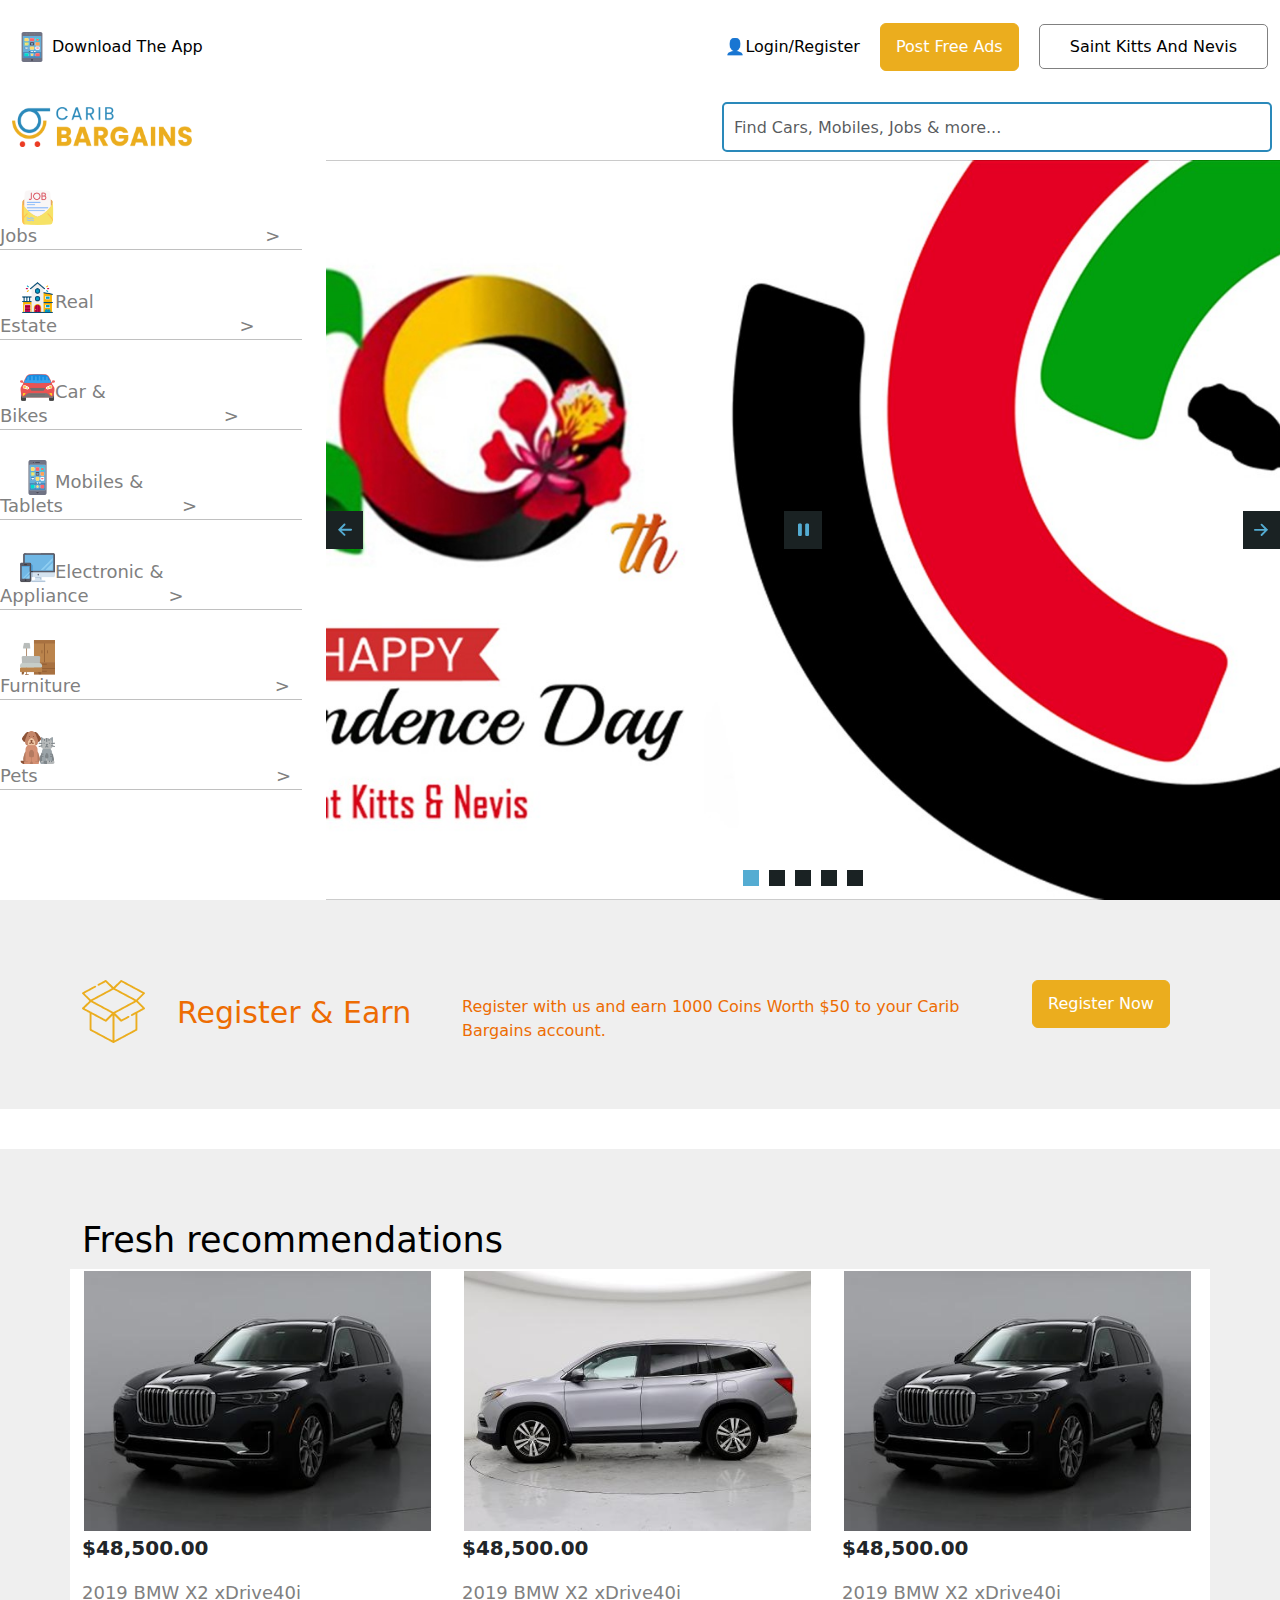
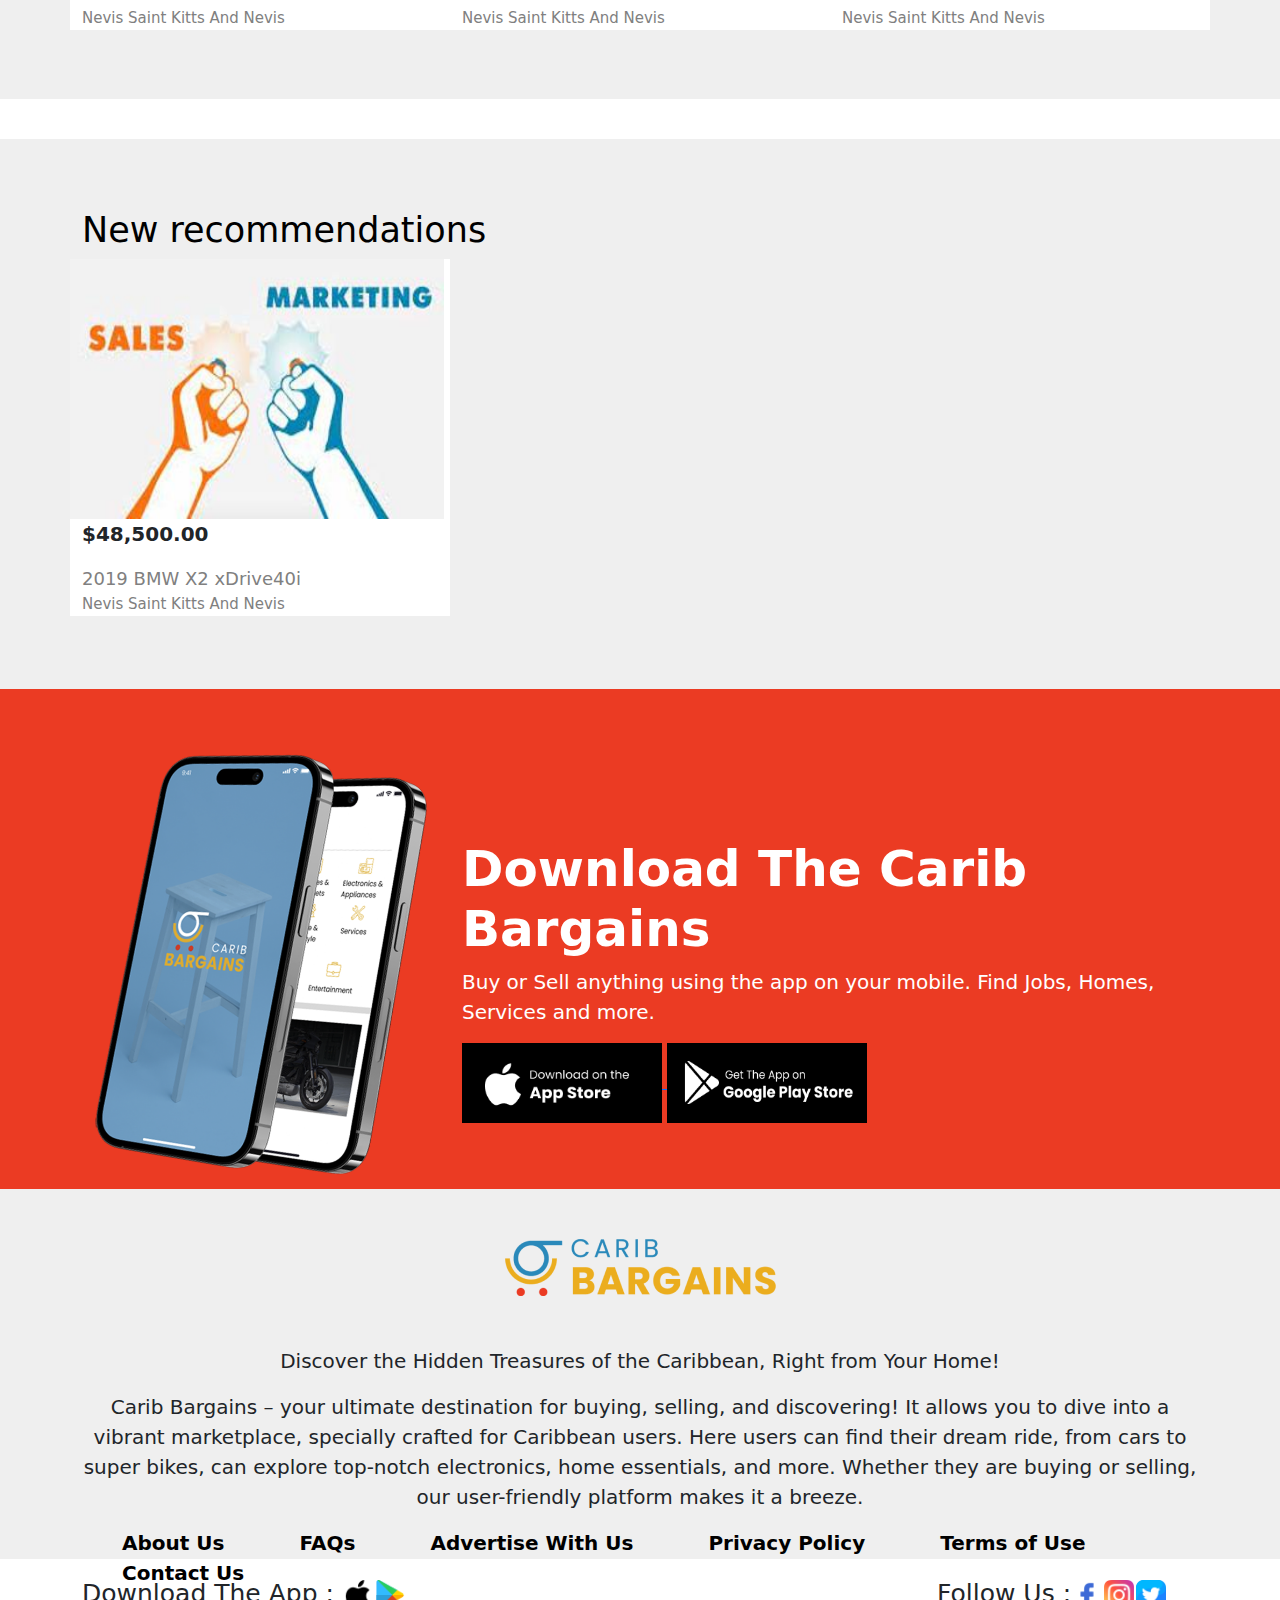
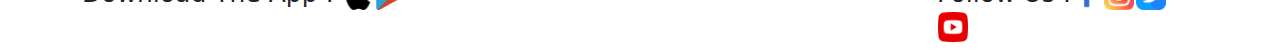
==== commit 59a860eb: "add code" ====
--- a/index.html
+++ b/index.html
@@ -15,7 +15,7 @@
 
 <nav class="navbar navbar-expand-lg">
   <div class="container-fluid nav1">
-    <a href="">📱Download The App</a>
+    <a class="nav05" href=""><img src="images/img25.jpg">Download The App</a>
     <button class="navbar-toggler" type="button" data-bs-toggle="collapse" data-bs-target="#navbarSupportedContent" aria-controls="navbarSupportedContent" aria-expanded="false" aria-label="Toggle navigation">
       <span class="navbar-toggler-icon"></span>
     </button>
--- a/css/style.css
+++ b/css/style.css
@@ -2,6 +2,9 @@
 padding: 0;}
 
 nav{position: absolute;}
+
+.nav05 img{width: 40px;
+height: 30px;}
 
 nav img{height: 40px;
 width: 180px;}
@@ -231,4 +234,7 @@
 font-weight: 600;
 text-align: center;}
 
-.nav03 p{text-align: center;}+.nav03 p{text-align: center;}
+
+.nav01 img{width: 40px;
+height: 30px;}
